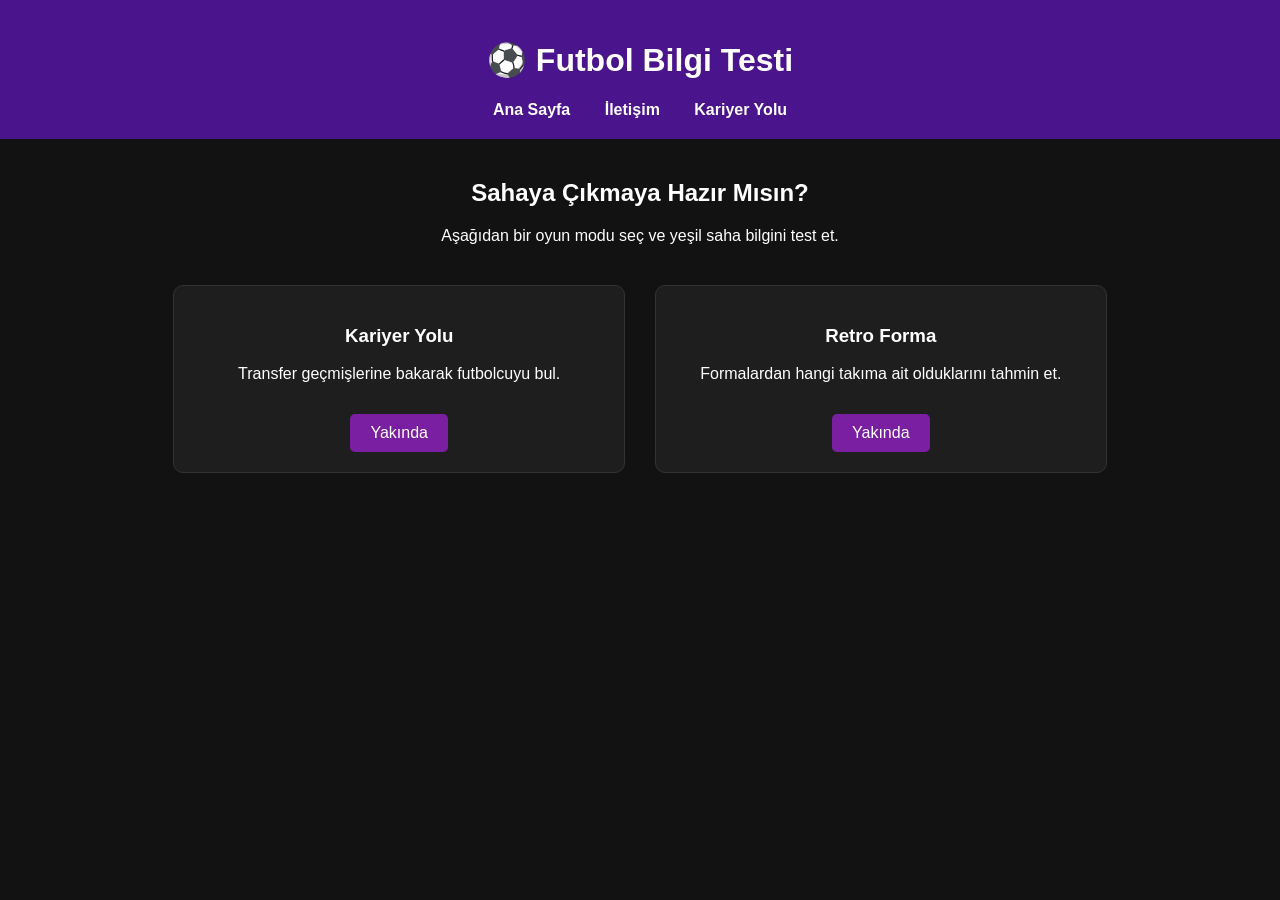
==== index.html @ caf09eb6 "Add files via upload" ====
<!DOCTYPE html>
<html lang="tr">
<head>
    <meta charset="UTF-8">
    <title>Futbol Bilgi Testi</title>
    <link rel="stylesheet" href="style.css">
</head>
<body>

    <header>
        <h1>⚽ Futbol Bilgi Testi</h1>
        <nav>
            <a href="index.html">Ana Sayfa</a>
            <a href="iletisim.html">İletişim</a>
            <a href="kariyer.html">Kariyer Yolu</a>
        </nav>
    </header>

    <div class="container">
        <h2>Sahaya Çıkmaya Hazır Mısın?</h2>
        <p>Aşağıdan bir oyun modu seç ve yeşil saha bilgini test et.</p>

        <div class="kategori-alani">
            <div class="kart">
                <h3>Kariyer Yolu</h3>
                <p>Transfer geçmişlerine bakarak futbolcuyu bul.</p>
                <a href="#" class="buton">Yakında</a>
            </div>
            <div class="kart">
                <h3>Retro Forma</h3>
                <p>Formalardan hangi takıma ait olduklarını tahmin et.</p>
                <a href="#" class="buton">Yakında</a>
            </div>
        </div>
    </div>

</body>
</html>
---- style.css ----
body {
    font-family: 'Segoe UI', Tahoma, sans-serif;
    margin: 0;
    background-color: #121212; 
    color: #ffffff;
}
header {
    background-color: #4a148c;
    padding: 20px;
    text-align: center;
}
nav a {
    color: white;
    text-decoration: none;
    margin: 0 15px;
    font-weight: bold;
}
.container {
    width: 80%;
    margin: 40px auto;
    text-align: center;
}
.kategori-alani {
    display: flex;
    justify-content: center;
    gap: 30px;
    margin-top: 40px;
}
.kart {
    background: #1e1e1e;
    padding: 20px;
    border-radius: 10px;
    border: 1px solid #333;
    width: 40%;
}
.buton {
    display: inline-block;
    margin-top: 15px;
    padding: 10px 20px;
    background-color: #7b1fa2;
    color: white;
    text-decoration: none;
    border-radius: 5px;
    border: none;
    cursor: pointer;
}
.buton:hover {
    background-color: #9c27b0;
}
.iletisim-formu {
    display: flex;
    flex-direction: column;
    width: 50%;
    margin: 0 auto;
    gap: 15px;
}
.iletisim-formu input, .iletisim-formu textarea {
    padding: 12px;
    border-radius: 5px;
    border: 1px solid #333;
    background-color: #1e1e1e;
    color: white;
}
.secenekler {
    display: flex;
    flex-direction: column;
    gap: 10px;
}
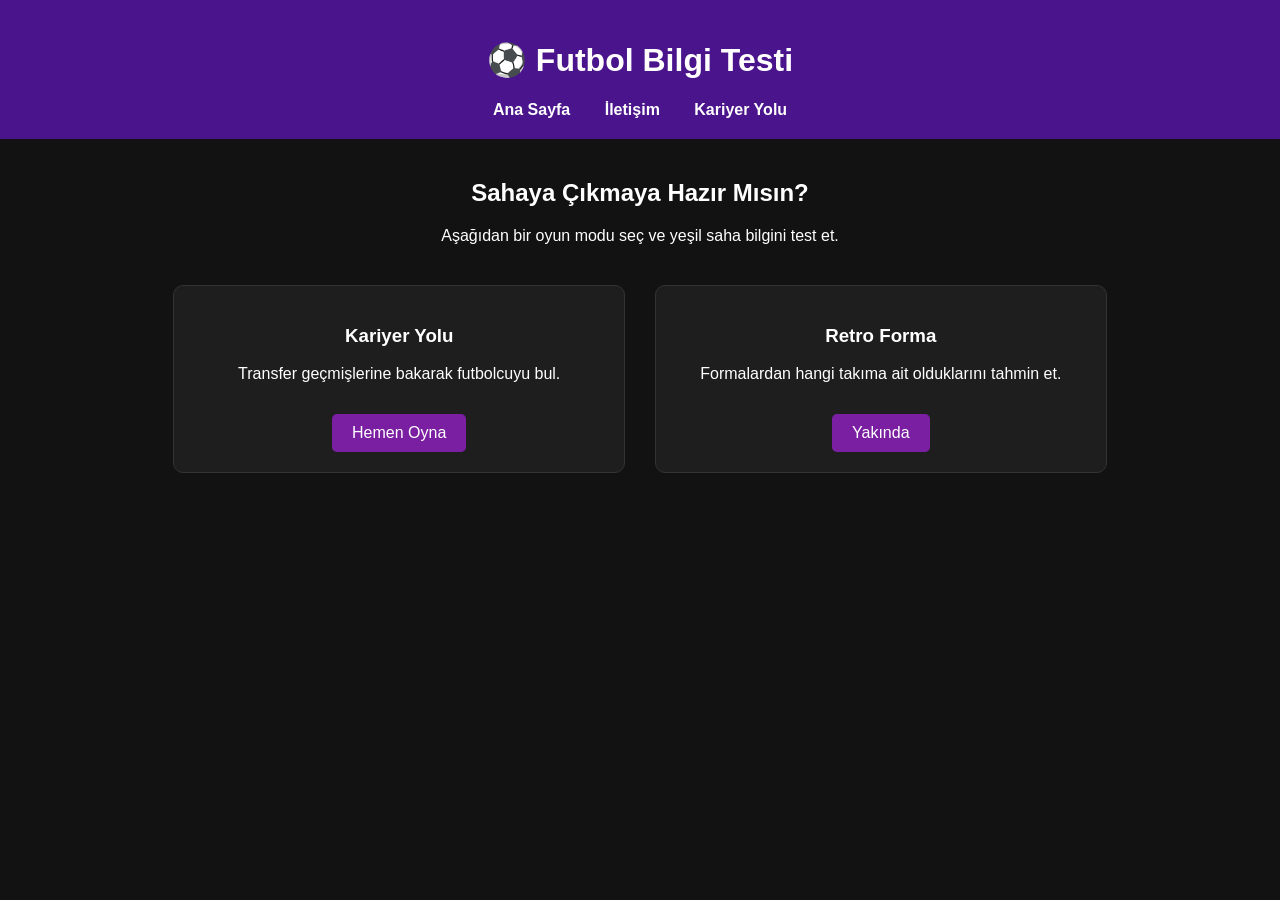
==== commit a446d4f2: "index.html" ====
--- a/index.html
+++ b/index.html
@@ -24,7 +24,7 @@
             <div class="kart">
                 <h3>Kariyer Yolu</h3>
                 <p>Transfer geçmişlerine bakarak futbolcuyu bul.</p>
-                <a href="#" class="buton">Yakında</a>
+                <a href="kariyer.html" class="buton">Hemen Oyna</a>
             </div>
             <div class="kart">
                 <h3>Retro Forma</h3>
@@ -35,4 +35,4 @@
     </div>
 
 </body>
-</html>+</html>
